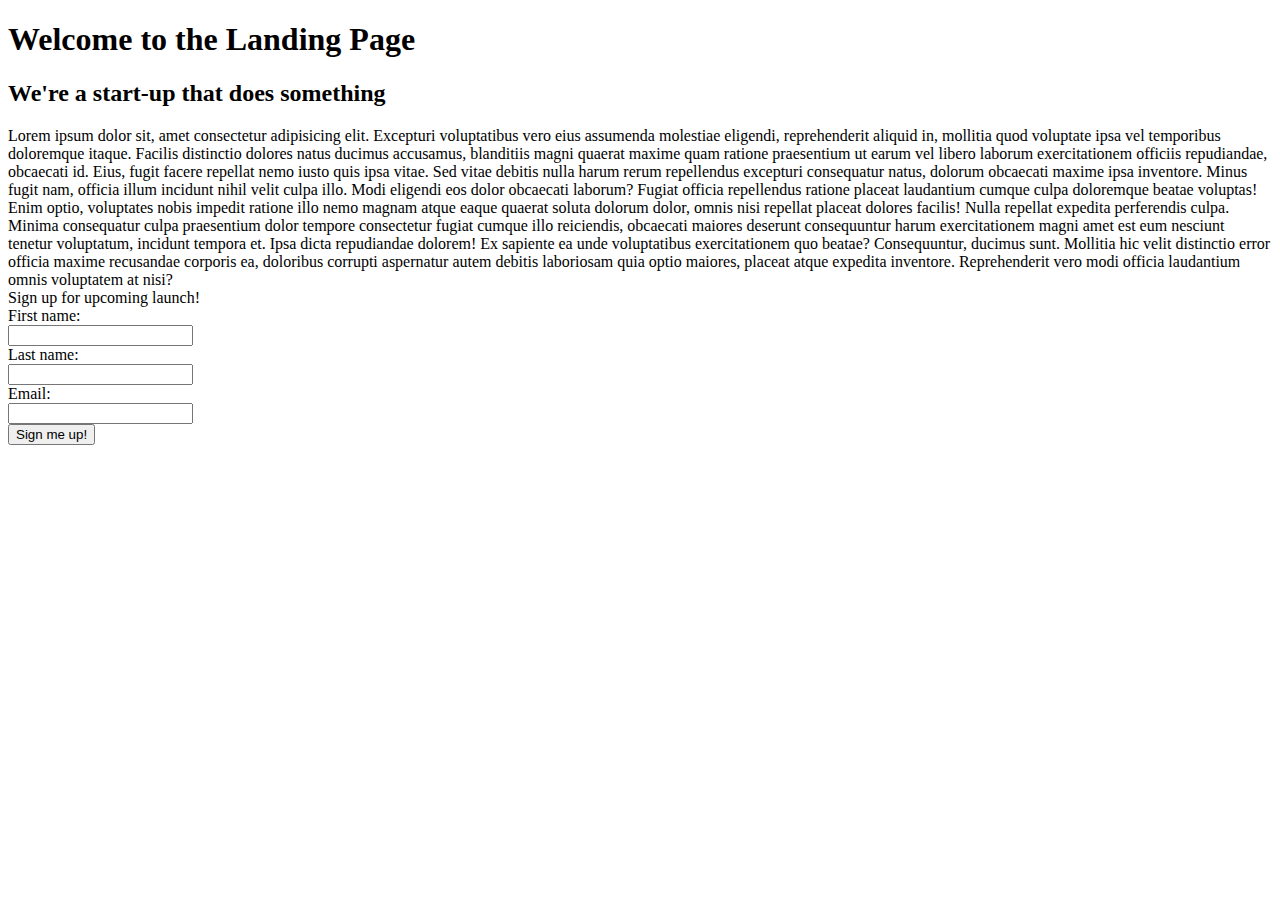
==== index.html @ 38adcfca "Add files via upload" ====
<!DOCTYPE html>
<html lang="en">
<head>
    <meta charset="UTF-8">
    <meta http-equiv="X-UA-Compatible" content="IE=edge">
    <meta name="viewport" content="width=device-width, initial-scale=1.0">
    <title>Capstone</title>
    <link rel="stylesheet" href="css/style.css">
</head>
<body>
    <div class="top"></div>

    <div class="main">
        <h1>
            <div class="header1">Welcome to the Landing Page</div>
        </h1>
        <h2>
            <div class="header2">We're a start-up that does something</div>
        </h2>

        <div class="par">Lorem ipsum dolor sit, amet consectetur adipisicing elit. Excepturi voluptatibus vero eius assumenda molestiae eligendi, reprehenderit aliquid in, mollitia quod voluptate ipsa vel temporibus doloremque itaque. Facilis distinctio dolores natus ducimus accusamus, blanditiis magni quaerat maxime quam ratione praesentium ut earum vel libero laborum exercitationem officiis repudiandae, obcaecati id. Eius, fugit facere repellat nemo iusto quis ipsa vitae. Sed vitae debitis nulla harum rerum repellendus excepturi consequatur natus, dolorum obcaecati maxime ipsa inventore. Minus fugit nam, officia illum incidunt nihil velit culpa illo. Modi eligendi eos dolor obcaecati laborum? Fugiat officia repellendus ratione placeat laudantium cumque culpa doloremque beatae voluptas!</div>
        <div class="par">Enim optio, voluptates nobis impedit ratione illo nemo magnam atque eaque quaerat soluta dolorum dolor, omnis nisi repellat placeat dolores facilis! Nulla repellat expedita perferendis culpa. Minima consequatur culpa praesentium dolor tempore consectetur fugiat cumque illo reiciendis, obcaecati maiores deserunt consequuntur harum exercitationem magni amet est eum nesciunt tenetur voluptatum, incidunt tempora et. Ipsa dicta repudiandae dolorem! Ex sapiente ea unde voluptatibus exercitationem quo beatae? Consequuntur, ducimus sunt. Mollitia hic velit distinctio error officia maxime recusandae corporis ea, doloribus corrupti aspernatur autem debitis laboriosam quia optio maiores, placeat atque expedita inventore. Reprehenderit vero modi officia laudantium omnis voluptatem at nisi?</div>
    
        <div class="action">
            <div class="text">Sign up for upcoming launch!</div>
            <form method="post" action="thankyou.html">
                <div class="label"><label for="fname">First name:</label></div>
                <div class="input"><input type="text" id="fname" name="fname"></div>
                <div class="label"><label for="lname">Last name:</label></div>
                <div class="input"><input type="text" id="lname" name="lname"></div>
                <div class="label"><label for="email">Email:</label></div>
                <div class="input"><input type="text" id="email" name="email"></div>
                <div><input class="btn" type="submit" value="Sign me up!"></div>
              </form>
        </div>

    </div>
</body>
</html>
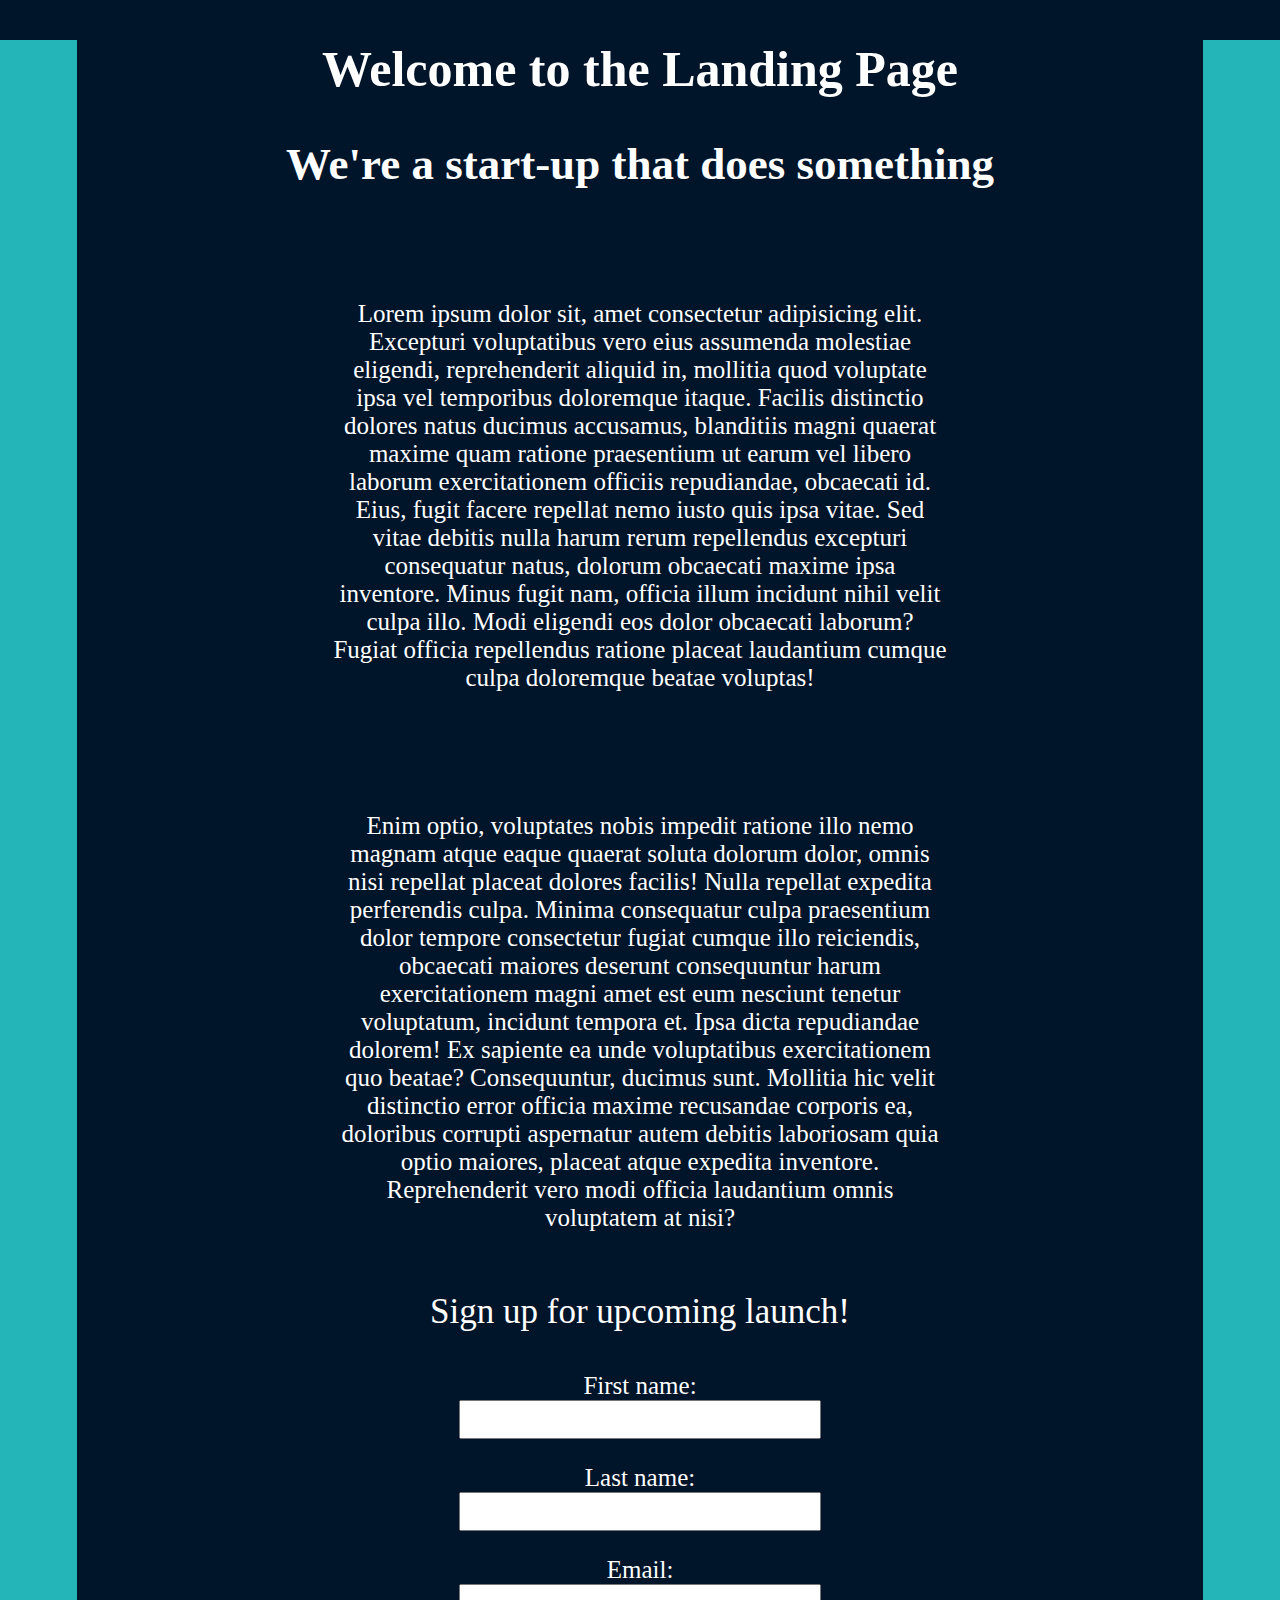
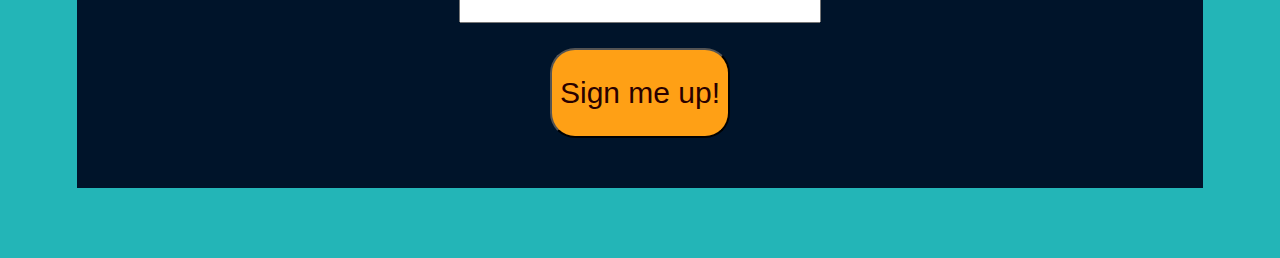
==== commit f627a2f8: "Update index.html" ====
--- a/index.html
+++ b/index.html
@@ -23,7 +23,7 @@
     
         <div class="action">
             <div class="text">Sign up for upcoming launch!</div>
-            <form method="post" action="thankyou.html">
+            <form action="thankyou.html">
                 <div class="label"><label for="fname">First name:</label></div>
                 <div class="input"><input type="text" id="fname" name="fname"></div>
                 <div class="label"><label for="lname">Last name:</label></div>
@@ -36,4 +36,4 @@
 
     </div>
 </body>
-</html>+</html>
--- a/css/style.css
+++ b/css/style.css
@@ -0,0 +1,67 @@
+*{
+    margin: 0;
+    padding: 0;
+}
+body {
+    background-color: #23b5b7;
+    margin: 0;
+    padding: 0;
+}
+
+.top {
+    background-color: #00142a;
+    height: 40px;
+}
+
+.main{
+    margin: 0 6vw;
+    background-color: #00142a;
+    height: 100%;
+    padding-bottom: 50px;
+    margin-bottom: 70px;
+}
+h1{
+    color: white;
+    text-align: center;
+    padding-bottom: 40px;
+    font-size: 50px;
+    font-weight: 900;
+}
+h2{
+    color: white;
+    text-align: center;
+    font-size: 45px;
+    font-weight: 900;
+    padding-bottom: 50px;
+}
+.par{
+    text-align: center;
+    color: white;
+    padding: 60px 20vw;
+    font-size: 25px;
+}
+.action{
+    text-align: center;
+    color: white;
+    font-size: 25px;
+}
+.text{
+    padding-bottom: 40px;
+    font-size: 35px;
+}
+.input{
+    padding-bottom: 25px;
+    height: 100%;
+}
+input{
+    width: 28vw;
+    height: 35px;
+}
+.btn{
+    width: 14vw;
+    height: 90px;
+    border-radius: 25px;
+    background-color: #ffa015;
+    color: #290000;
+    font-size: 30px;
+}